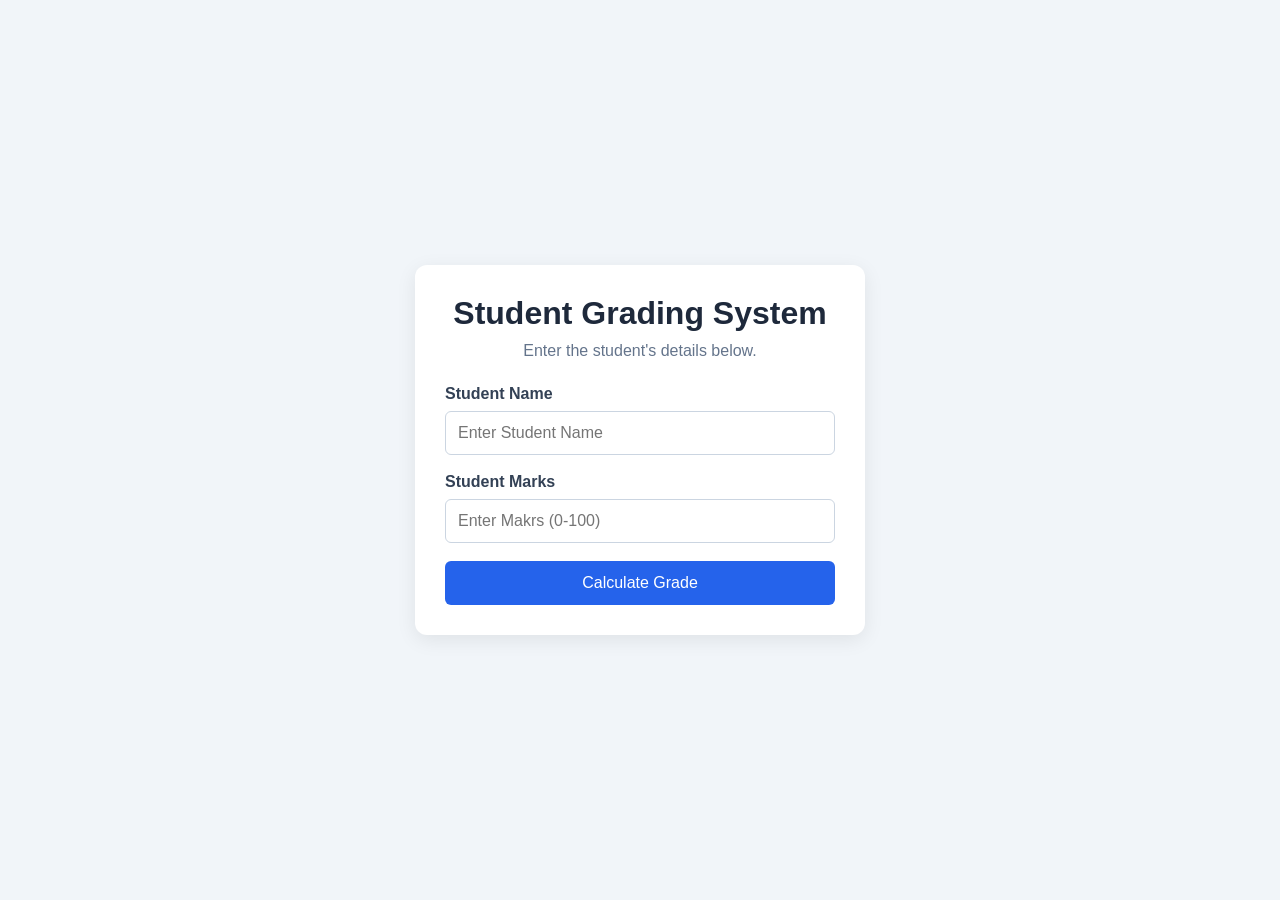
==== practical exercise 2 student grading system/index.html @ 9ca6d679 "add student grading system HTML, CSS, and JavaScript files" ====
<!DOCTYPE html>
<html lang="en">

<head>
    <meta charset="UTF-8">
    <meta name="viewport" content="width=device-width, initial-scale=1.0">
    <title>Grading system</title>
    <link rel="stylesheet" href="style.css">
</head>

<body>
    <div class="container">
        <h1>Student Grading System</h1>
        <p>Enter the student's details below.</p>
        <div class="form-group">
            <label for="studentName"> Student Name</label>
            <input type="text" id="studentName" placeholder="Enter Student Name">
        </div>
        <div class="form-group">
            <label for="marks">Student Marks</label>
            <input type="text" id="marks" placeholder="Enter Makrs (0-100)">
        </div>
        <button onclick="calculateGrade()">Calculate Grade</button>
        <div id="result">
            
        </div>
    </div>

    <script src="script.js"></script>
</body>

</html>
---- practical exercise 2 student grading system/style.css ----
* {
    margin: 0;
    padding: 0;
    box-sizing: border-box;
}

body {
    font-family: Arial, sans-serif;
    background: #f1f5f9;
    min-height: 100vh;
    display: flex;
    justify-content: center;
    align-items: center;
    padding: 20px;
}

.container {
    background: white;
    width: 100%;
    max-width: 450px;
    padding: 30px;
    border-radius: 12px;
    box-shadow: 0 5px 20px rgba(0, 0, 0, 0.08);
}

h1 {
    text-align: center;
    color: #1e293b;
    margin-bottom: 10px;
}

.container>p {
    text-align: center;
    color: #64748b;
    margin-bottom: 25px;
}

.form-group {
    margin-bottom: 18px;
}

label {
    display: block;
    margin-bottom: 8px;
    font-weight: bold;
    color: #334155;
}

input {
    width: 100%;
    padding: 12px;
    border: 1px solid #cbd5e1;
    border-radius: 6px;
    font-size: 16px;
}

input:focus {
    outline: none;
    border-color: #2563eb;
}

button {
    width: 100%;
    padding: 13px;
    border: none;
    border-radius: 6px;
    background: #2563eb;
    color: white;
    font-size: 16px;
    cursor: pointer;
}

button:hover {
    background: #cad5f1;
    color:#334155
}

#result {
    margin-top: 20px;
    padding: 15px;
    border-radius: 6px;
    background: #f8fafc;
    color: #334155;
    line-height: 1.7;
    display: none;
}

#result.success {
    border-left: 4px solid #16a34a;
}

#result.failure {
    border-left: 4px solid #dc2626;
}

#result.error {
    border-left: 4px solid #f59e0b;
}
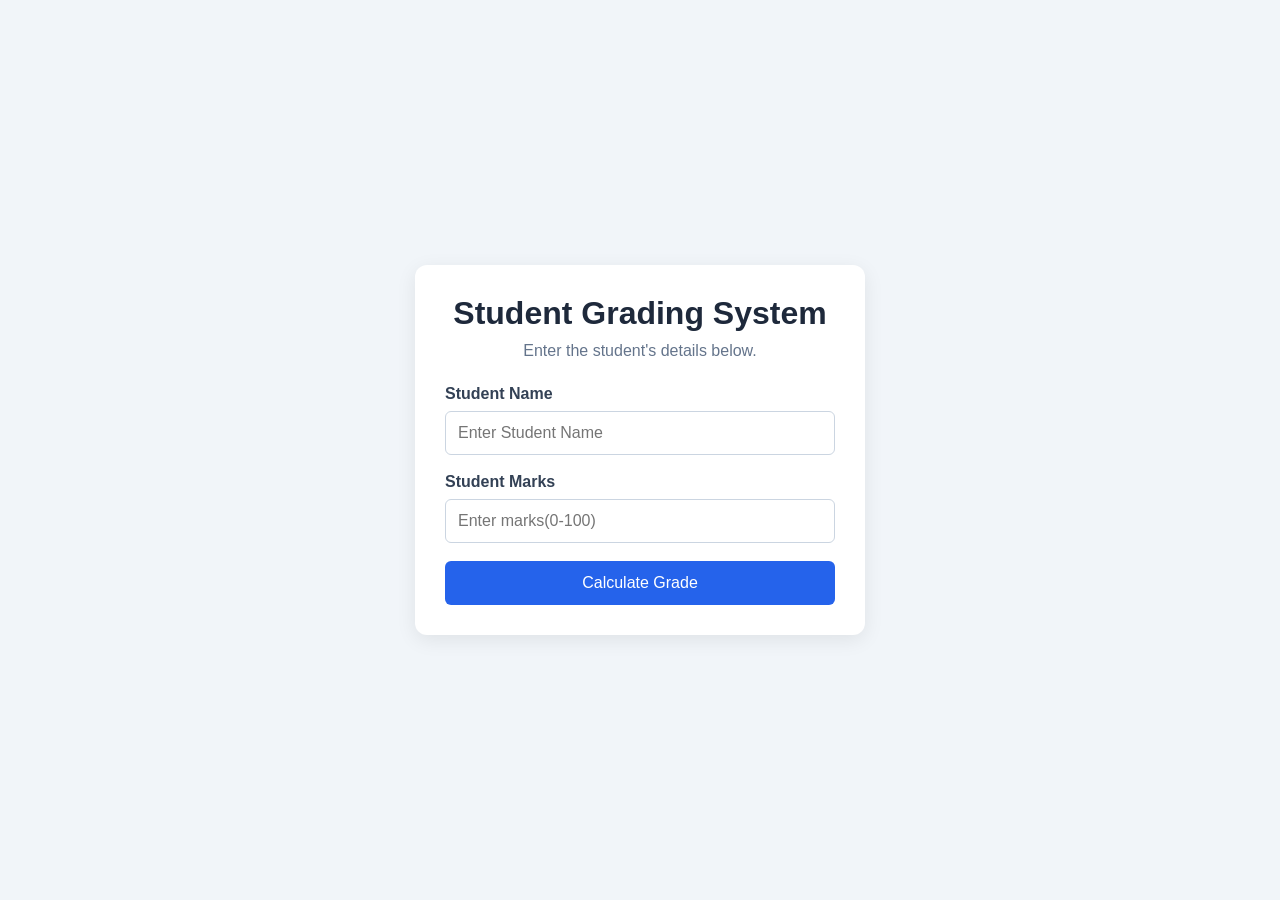
==== commit beeec806: "fix typo in placeholder text for student marks input" ====
--- a/practical exercise 2 student grading system/index.html
+++ b/practical exercise 2 student grading system/index.html
@@ -18,7 +18,7 @@
         </div>
         <div class="form-group">
             <label for="marks">Student Marks</label>
-            <input type="text" id="marks" placeholder="Enter Makrs (0-100)">
+            <input type="text" id="marks" placeholder="Enter marks(0-100)">
         </div>
         <button onclick="calculateGrade()">Calculate Grade</button>
         <div id="result">
